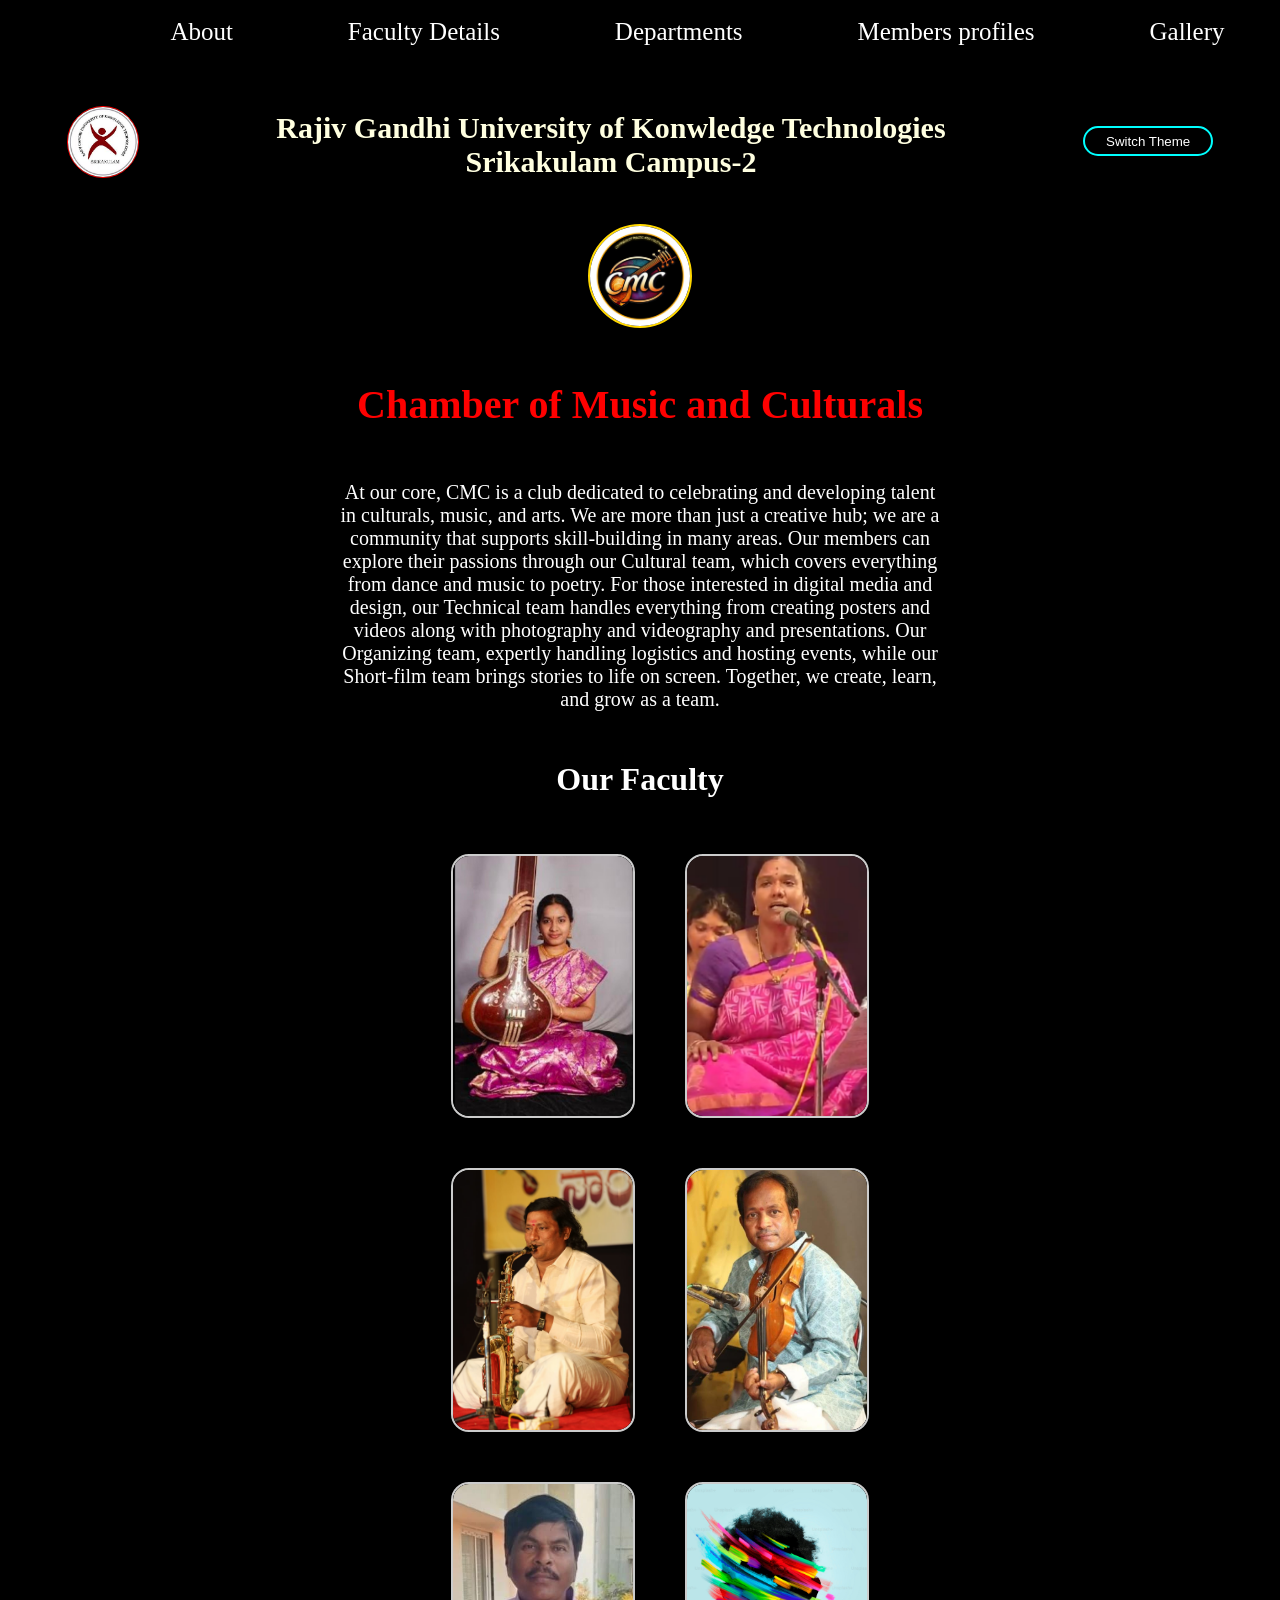
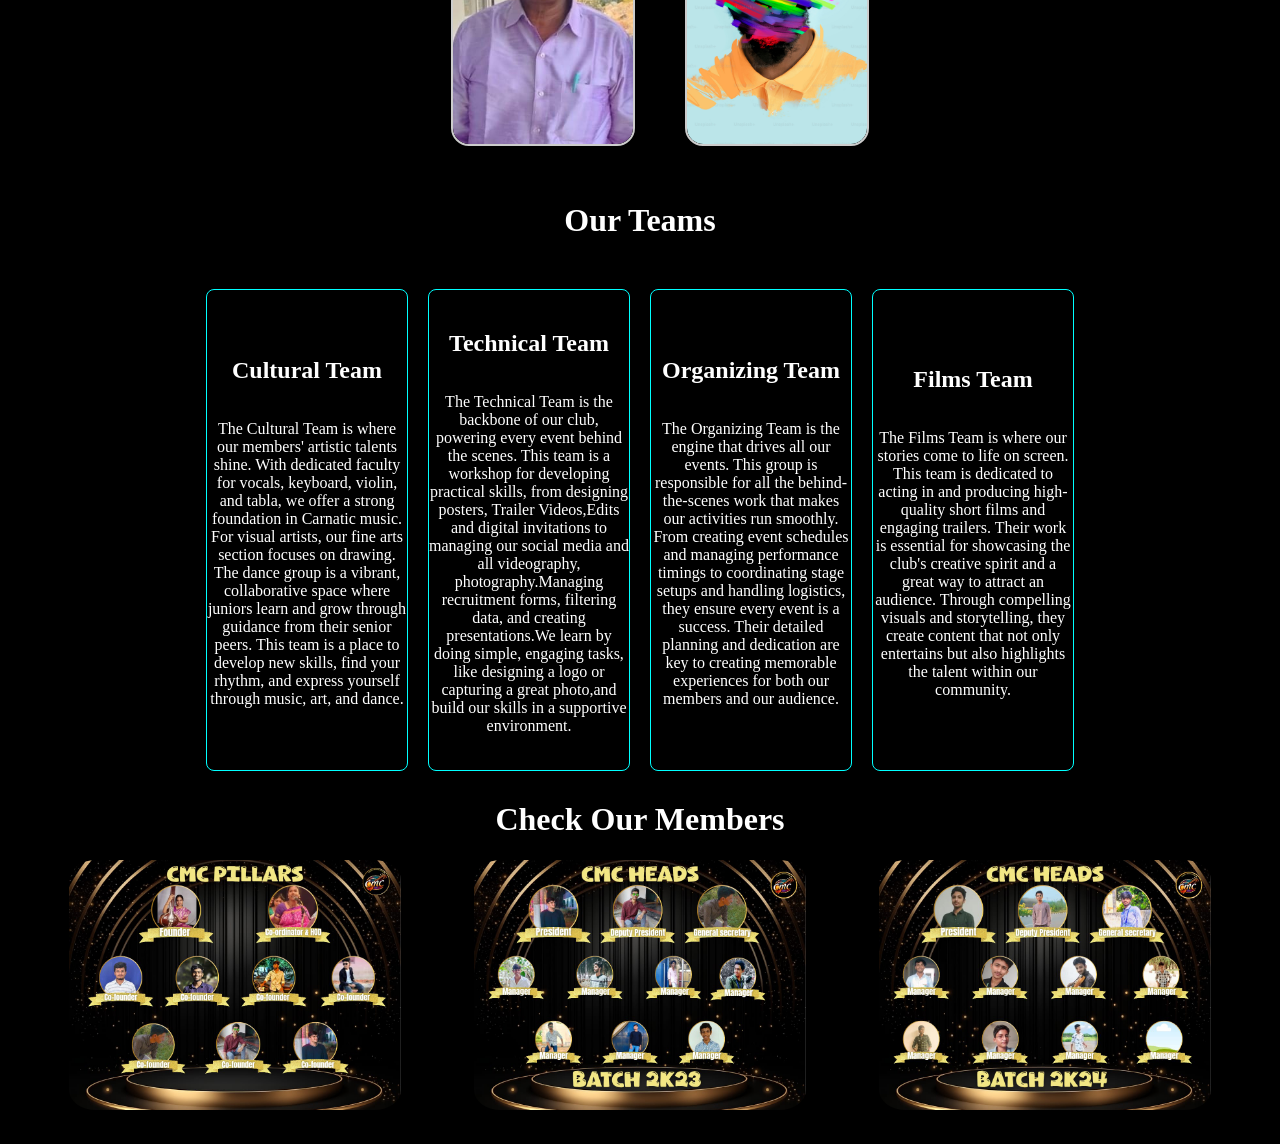
==== index.html @ 55636c6a "changed main to index" ====
<!DOCTYPE html>
<html>
    <head>
        <link id="themeStyleSheet" rel="stylesheet" href="darkmode.css">
        <link rel="stylesheet" href="https://cdnjs.cloudflare.com/ajax/libs/font-awesome/6.5.0/css/all.min.css">
        <style>

        </style>
        <script>
            function toggleTheme(){
                const themeLink=document.getElementById('themeStyleSheet');
                const current=themeLink.getAttribute('href');
                if(current==='lightmode.css'){
                    themeLink.setAttribute('href','darkmode.css');
                }
                else{
                    themeLink.setAttribute('href','lightmode.css')
                }
            }
        </script>
    </head>
    <body>
        <header>            
            <nav>  
                <a href="#" class="toggle-button">
                <span class="bar"></span>
                <span class="bar"></span>
                <span class="bar"></span>
                </a>

                <a href="#About">About</a>
                <a href="#Faculty">Faculty Details</a>
                <a href="#Departments">Departments</a>
                <a href="#Profiles">Members profiles</a>
                <a href="#gallery">Gallery</a>
            </nav>
        </header>
    <section class="section2">
        <img src="rguktlogo.jfif" class="rgukt"> <h1 class="rguktheading">Rajiv Gandhi University of Konwledge Technologies<br> Srikakulam Campus-2</h1>
        <button onclick="toggleTheme()" class="switchtheme">Switch Theme</button>

    </section>

    <section class="clubheading">
        <img src="cmclogo.jpg" class="cmclogo">
        <h1 class="clubname">Chamber of Music and Culturals</h1>
        <div class="cabout"><p id="About">At our core, CMC is a club dedicated to celebrating and developing talent in culturals, music, and arts. We are more than just a creative hub; we are a community that supports skill-building in many areas. Our members can explore their passions through our Cultural team, which covers everything from dance and music to poetry. For those interested in digital media and design, our Technical team handles everything from creating posters and videos along with photography and videography and presentations. Our Organizing team, expertly handling logistics and hosting events, while our Short-film team brings stories to life on screen. Together, we create, learn, and grow as a team.</p></div>
    </section>
<div class="headingcontainer1"><h1>Our Faculty</h1></div>
    <section id="Faculty" class="Faculty">
        <ol class="facultylist">
            <li class="wrapper12"><img src="yaminimam.jpg" class="Fphoto"><div class="layer1"><h3>Yamini Madam</h3><h4>(Founder of CMC)</h4><p>About her</p></div></li>
            <li class="wrapper12"><img src="srilakshmimam.jpg" class="Fphoto"><div class="layer1"><h3>Sri Lakshmi Madam</h3><h4>(HOD Of Culturals)</h4><p>About her</p></div></li>
            <li class="wrapper12"><img src="keyboardsir.jpg" class="Fphoto"><div class="layer1"><h3>Srinivas sir</h3><h4>(Keyboard Sir)</h4><p>about him</p></div></li>
            <li class="wrapper12"><img src="violinsir.jpg" class="Fphoto"><div class="layer1"><h3>EshwarRao Sir</h3><h4>(Vioin Faculty)</h4><p>about him</p></div></li>
            <li class="wrapper12"><img src="tabalasir.jpg" class="Fphoto"><div class="layer1"><h3>Baburao Sir</h3><h4>(Tabala Faculty)</h4><p>about him</p></div></li>
            <li class="wrapper12"><img src="arts.jpg" class="Fphoto"><div class="layer1"><h3>Mahesh Sir</h3><h4>(FineArts Faculty)</h4><p>about him</p></div></li>


        </ol>
    </section>
    <div class="headingcontainer1"><h1>Our Teams</h1></div>
    <section id="Departments" class="Departments">
        <div class="Department01"><h2>Cultural Team</h2><p>The Cultural Team is where our members' artistic talents shine. With dedicated faculty for vocals, keyboard, violin, and tabla, we offer a strong foundation in Carnatic music. For visual artists, our fine arts section focuses on drawing. The dance group is a vibrant, collaborative space where juniors learn and grow through guidance from their senior peers. This team is a place to develop new skills, find your rhythm, and express yourself through music, art, and dance.</p></div>
        <div class="Department01"><h2>Technical Team</h2><p>The Technical Team is the backbone of our club, powering every event behind the scenes. This team is a workshop for developing practical skills, from designing posters, Trailer Videos,Edits and digital invitations to managing our social media and all videography, photography.Managing recruitment forms, filtering data, and creating presentations.We learn by doing simple, engaging tasks, like designing a logo or capturing a great photo,and build our skills in a supportive environment.</p></div>
        <div class="Department01"><h2>Organizing Team</h2><p>The Organizing Team is the engine that drives all our events. This group is responsible for all the behind-the-scenes work that makes our activities run smoothly. From creating event schedules and managing performance timings to coordinating stage setups and handling logistics, they ensure every event is a success. Their detailed planning and dedication are key to creating memorable experiences for both our members and our audience.</p></div>
        <div class="Department01"><h2>Films Team</h2><p>The Films Team is where our stories come to life on screen. This team is dedicated to acting in and producing high-quality short films and engaging trailers. Their work is essential for showcasing the club's creative spirit and a great way to attract an audience. Through compelling visuals and storytelling, they create content that not only entertains but also highlights the talent within our community.</p></div>
    </section>

        <div class="headingcontainer1"><h1>Check Our Members</h1>
    <div id="Profiles">
        <section class="profiles">
            
<div class="mem-wrapper">
    <div class="mems"><img src="members.jpg" class="whp"></div>
    <div class="batchs23"><img src="2k23.jpg" class="whp"></div>
    <div class="batchs24"><img src="2k24.jpg" class="whp"></div>
</div>
    
        </section>
    </div>
    </div>
    <footer></footer>
    </body>
</html>
---- darkmode.css ----
body{
    background-color: black;
    color: white;
    align-items: center;
    justify-content: center;
}
.rgukt{
    height: 70px;
    width: 70px;
    border-radius: 50%;
    border: 1px red solid;
    margin-top: 20px;
}
.rguktheading{
    color: lightyellow;
    font-size: 30px;
    transition: 0.5s ease-in-out;
    text-align: center;
}
.rguktheading:hover{
        text-shadow: 0 0 5px yellow,0 0 10px yellow,0 0 15px yellow;
}
.section2{
    display: flex;
    gap: 20px;
    justify-content: space-around;
    margin-bottom: 20px;
}
.switchtheme{
    margin-top: 40px;
    height: 30px;
    width: 130px;
    border-radius: 32px;
    background-color: black;
    color: white;
    border: 2px cyan solid;
}
.cmclogo{
    height: 100px;
    width :100px;
    border-radius: 50%;
    margin-bottom: 20px;
    border: 2px solid gold;
    transition: all 0.6s ease-in-out;
}
.cmclogo:hover{
    transform: scale(1.2);
    border: 2px solid gold;
    box-shadow: 0 0 5px gold,0 0 10px gold,0 0 15px gold;
}
.clubheading{
    justify-content: center;
    display: flex;
    flex-direction: column;
    align-items: center;
    margin-bottom: 20px;
}
.cabout{
    width: 600px;
    text-align: center;
    font-size: 20px;
    overflow: hidden;

}
.clubname{
    font-size: 40px;
    font-weight: bold;
     color: red;
    transition: all 0.5s ease;
}
.clubname:hover{
    transform: scale(1.10);
    color: lawngreen;
    text-shadow: 0 0 2px lawngreen,0 0 4px lawngreen,0 0 6px lawngreen;
}
nav{
    background-color: black;
    padding: 10px 0;
    display: flex;
    justify-content: space-around;
    margin-bottom: 30px;
    gap: 20px;
}
nav a{
    color: white;
    cursor: pointer;
    font-size: 25px;
    text-decoration: none;
    transition:0.5s ease-in-out;
}
nav a:hover{
    color: yellow;
    text-shadow: 0 0 5px lightyellow,0 0 10px lightyellow,0 0 15px lightyellow;
}
.Faculty{
    display: flex;
    gap: 15px;
    justify-content: center;
    margin-bottom: 20px;
}
.facultylist{
    display: grid;
    grid-template-columns: repeat(2,1fr);
    list-style: none;
    gap: 30px;
}
.layer1 {
    /* Initially hide the layer */
    opacity: 0;
    visibility: hidden;
    transition: opacity 0.3s ease, visibility 0.3s ease; /* Smooth transition */

    /* Positioning and styling for the overlay */
    position: absolute; /* Or adjust based on your layout needs */
    top: 0;
    left: 0;
    width: 100%;
    height: 100%;
    background-color: rgba(0, 0, 0, 0.7); /* Semi-transparent black background */
    color: white; /* Text color */
    display: flex;
    flex-direction: column;
    justify-content: center;
    align-items: center;
    text-align: center;
    padding: 10px;
    box-sizing: border-box; /* Include padding in the element's total width and height */
}

.wrapper12 {
    position: relative; /* Essential for positioning .layer1 absolutely within it */
    overflow: hidden; /* To ensure the overlay doesn't spill out if it has animations */
    /* Add any other styling for your list items, e.g., width, height, margin, border */
    width: 180px; /* Example width */
    height: 260px; /* Example height */
    margin: 10px;
    border-radius: 18px;
    border: 2px solid #ccc;
    display: flex; /* If you want to center the image or other content */
    justify-content: center;
    align-items: center;
    transition: all 0.5s ease-in-out;
}
.wrapper12:hover{
    border: 2px solid #0c0;
    box-shadow: 0 0 2px #0c0,0 0 4px #0c0,0 0 6px #0c0;
}
.wrapper12:hover .layer1 {
    opacity: 1;
    visibility: visible;
}

/* Optional: Basic styling for Fphoto and text within layer1 */
.Fphoto {
    max-width: 100%;
    width: 100%;
    object-fit: cover;
    height: 100%;
    border-radius: 16px;
    display: block; /* Remove extra space below image */
}

.layer1 h3 {
    margin-bottom: 5px;
    color: gold;
    text-shadow: 0 0 2px gold,0 0 4px gold,0 0 6px gold ;
}

.layer1 h4 {
    margin-top: 0;
    margin-bottom: 10px;
    color: #eee;
    text-shadow: 0 0 2px #eee,0 0 4px #eee,0 0 6px #eee ;

}

.layer1 p {
    font-size: 0.9em;
    line-height: 1.4;
}
.Departments{
    display: flex;
    gap: 20px; 
    justify-content:center;
    margin-top: 50px;
    margin-bottom: 30px;
}
.Department01{
    height: 480px;
    width: 200px;
    border-radius: 8px;
    border: cyan 1px solid;
    display: flex;
    flex-direction: column;
    align-items: center;
    text-align: center;
    justify-content: center;
}



.mem-wrapper {
    display:flex;
    gap: 10px;
    justify-content:space-around;
    align-items: center;
    margin-left: 30px;
    margin-right: 30px;
}
.whp{
    height: 250px;
    width: 332px;
    border-radius: 8%;
    border: none;
    transition:all 0.5s ease;
}
.whp:hover{
    transform: scale(1.10);
    border: whitesmoke 2px solid;
    box-shadow:0 0 5px whitesmoke, 0 0 10px whitesmoke,0 0 15px whitesmoke ;
}        
.headingcontainer1 h1{
    text-align: center;
}
.headingcontainer1{
    margin-top: 30px;
    margin-bottom: 30px;
}
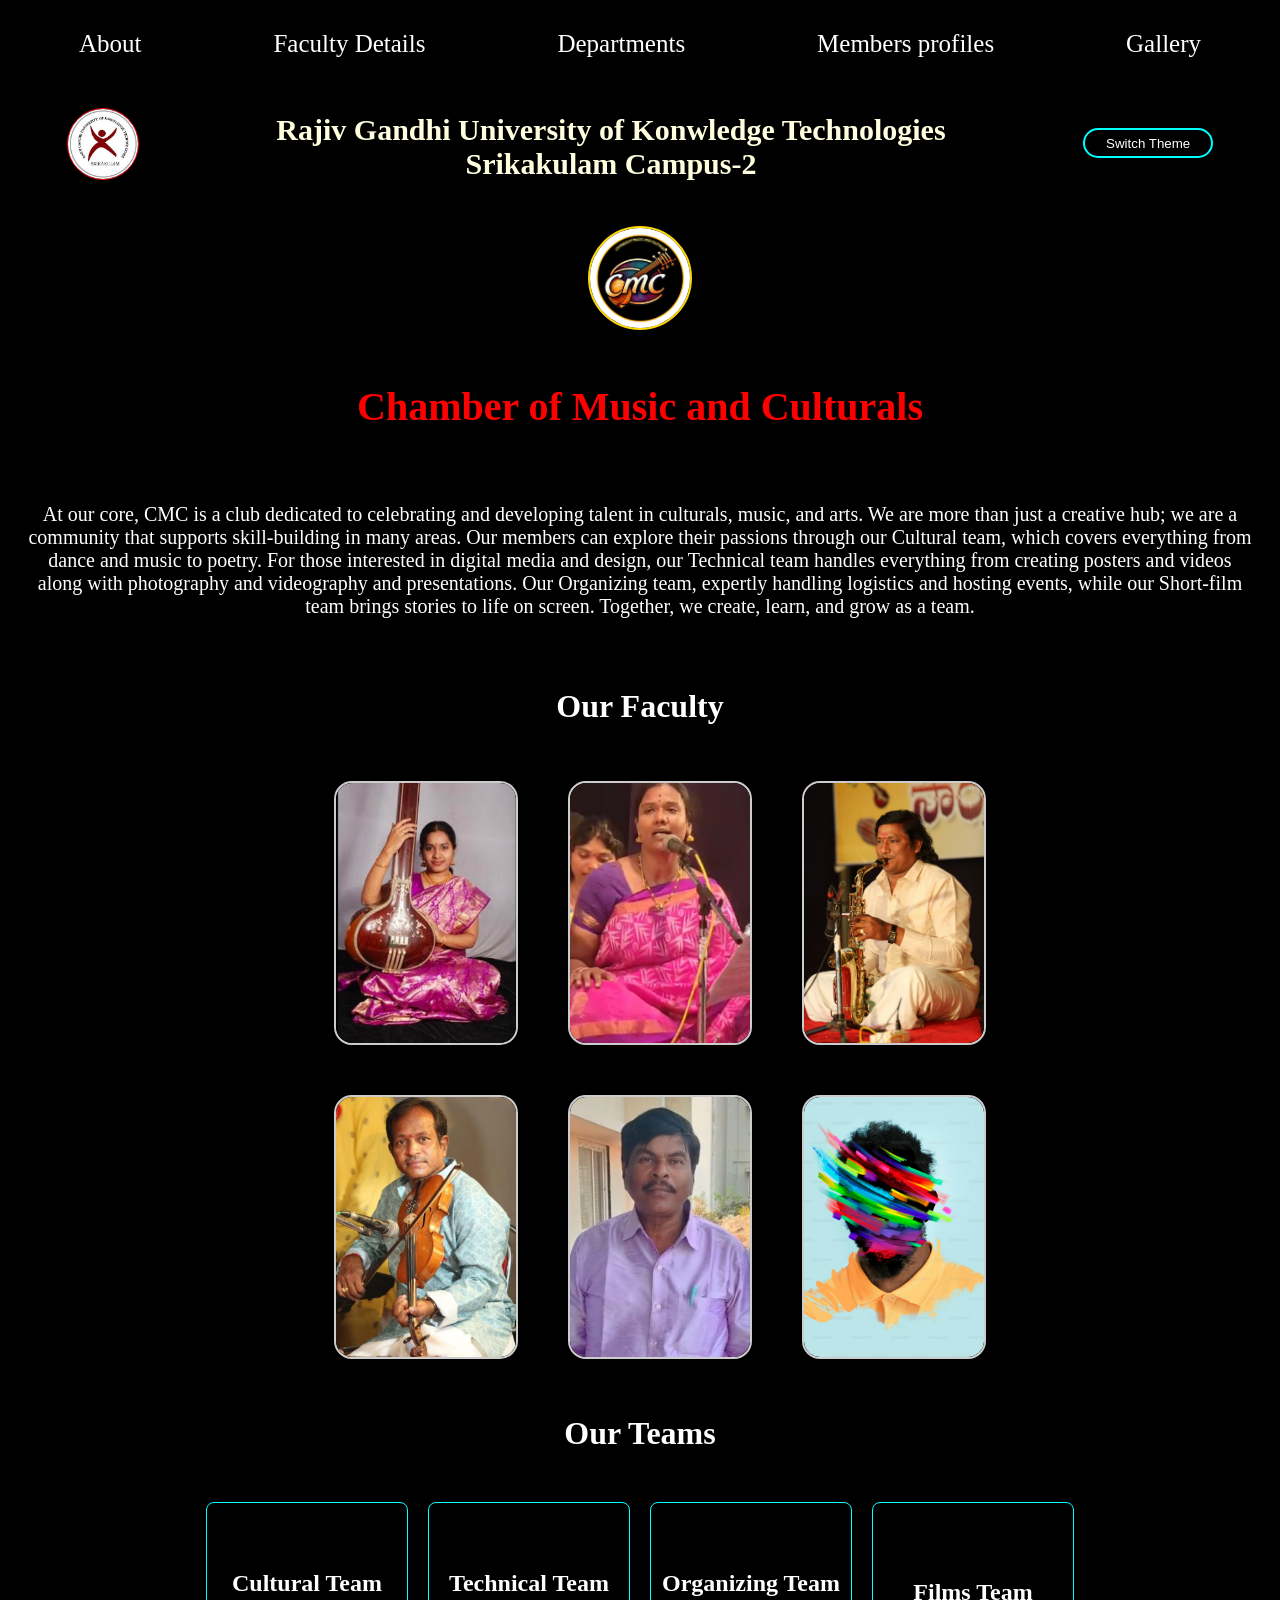
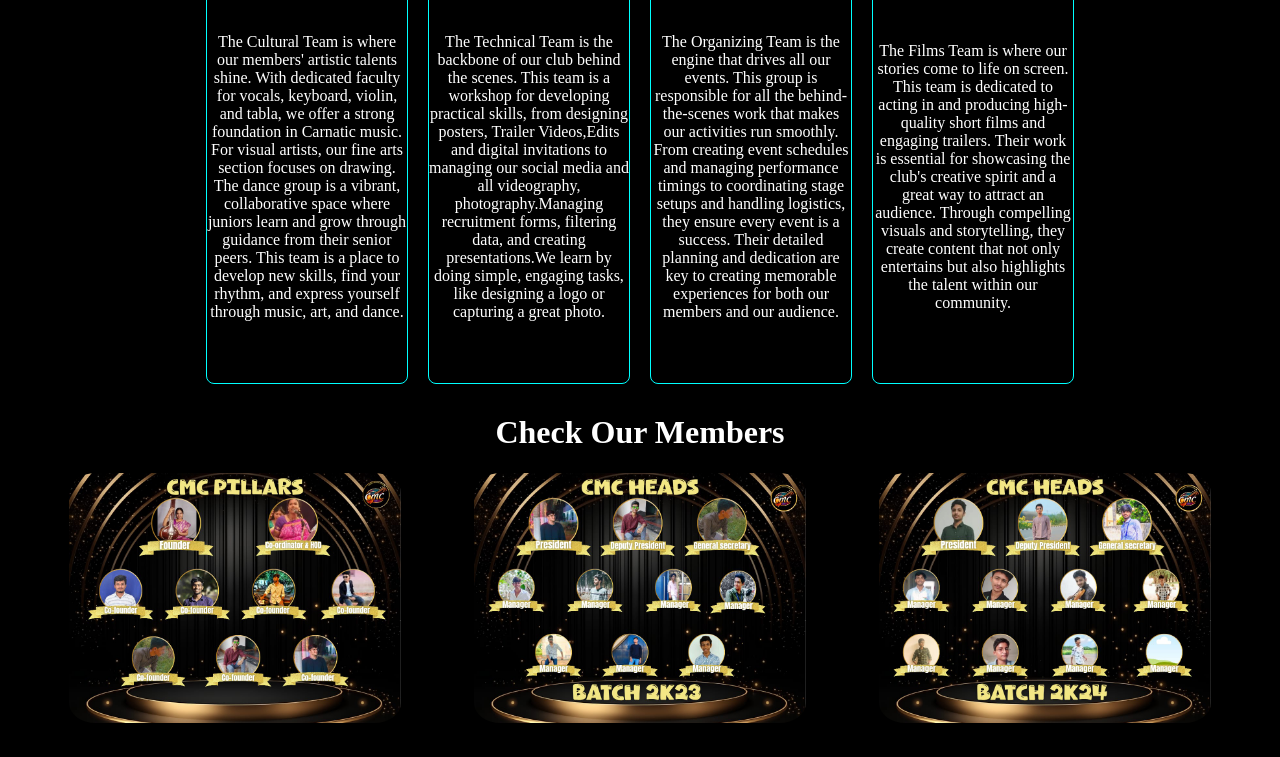
==== commit d6c6a209: "changed faculty profiles to 2 column in mobile view" ====
--- a/index.html
+++ b/index.html
@@ -1,6 +1,7 @@
 <!DOCTYPE html>
 <html>
     <head>
+        <meta name="viewport" content="width=device-width, initial-scale=1.0">
         <link id="themeStyleSheet" rel="stylesheet" href="darkmode.css">
         <link rel="stylesheet" href="https://cdnjs.cloudflare.com/ajax/libs/font-awesome/6.5.0/css/all.min.css">
         <style>
@@ -19,15 +20,9 @@
             }
         </script>
     </head>
-    <body>
+    <body oncontextmenu="return false;">
         <header>            
-            <nav>  
-                <a href="#" class="toggle-button">
-                <span class="bar"></span>
-                <span class="bar"></span>
-                <span class="bar"></span>
-                </a>
-
+            <nav>
                 <a href="#About">About</a>
                 <a href="#Faculty">Faculty Details</a>
                 <a href="#Departments">Departments</a>
@@ -62,7 +57,7 @@
     <div class="headingcontainer1"><h1>Our Teams</h1></div>
     <section id="Departments" class="Departments">
         <div class="Department01"><h2>Cultural Team</h2><p>The Cultural Team is where our members' artistic talents shine. With dedicated faculty for vocals, keyboard, violin, and tabla, we offer a strong foundation in Carnatic music. For visual artists, our fine arts section focuses on drawing. The dance group is a vibrant, collaborative space where juniors learn and grow through guidance from their senior peers. This team is a place to develop new skills, find your rhythm, and express yourself through music, art, and dance.</p></div>
-        <div class="Department01"><h2>Technical Team</h2><p>The Technical Team is the backbone of our club, powering every event behind the scenes. This team is a workshop for developing practical skills, from designing posters, Trailer Videos,Edits and digital invitations to managing our social media and all videography, photography.Managing recruitment forms, filtering data, and creating presentations.We learn by doing simple, engaging tasks, like designing a logo or capturing a great photo,and build our skills in a supportive environment.</p></div>
+        <div class="Department01"><h2>Technical Team</h2><p>The Technical Team is the backbone of our club behind the scenes. This team is a workshop for developing practical skills, from designing posters, Trailer Videos,Edits and digital invitations to managing our social media and all videography, photography.Managing recruitment forms, filtering data, and creating presentations.We learn by doing simple, engaging tasks, like designing a logo or capturing a great photo.</p></div>
         <div class="Department01"><h2>Organizing Team</h2><p>The Organizing Team is the engine that drives all our events. This group is responsible for all the behind-the-scenes work that makes our activities run smoothly. From creating event schedules and managing performance timings to coordinating stage setups and handling logistics, they ensure every event is a success. Their detailed planning and dedication are key to creating memorable experiences for both our members and our audience.</p></div>
         <div class="Department01"><h2>Films Team</h2><p>The Films Team is where our stories come to life on screen. This team is dedicated to acting in and producing high-quality short films and engaging trailers. Their work is essential for showcasing the club's creative spirit and a great way to attract an audience. Through compelling visuals and storytelling, they create content that not only entertains but also highlights the talent within our community.</p></div>
     </section>
--- a/darkmode.css
+++ b/darkmode.css
@@ -56,7 +56,7 @@
     margin-bottom: 20px;
 }
 .cabout{
-    width: 600px;
+    margin: 20px;
     text-align: center;
     font-size: 20px;
     overflow: hidden;
@@ -79,7 +79,8 @@
     display: flex;
     justify-content: space-around;
     margin-bottom: 30px;
-    gap: 20px;
+    gap: 30px;
+    margin: 20px;
 }
 nav a{
     color: white;
@@ -100,9 +101,22 @@
 }
 .facultylist{
     display: grid;
-    grid-template-columns: repeat(2,1fr);
+    grid-template-columns: repeat(3,1fr);
     list-style: none;
     gap: 30px;
+}
+@media screen and (max-width: 768px) {
+    .facultylist {
+        grid-template-columns: repeat(2, 1fr); /* Adjust to 2 columns on smaller screens */
+    }
+    nav {
+        
+        justify-content: space-around;
+    }
+    nav a {
+        font-size: 20px; /* Smaller font size for mobile */
+    }
+    
 }
 .layer1 {
     /* Initially hide the layer */
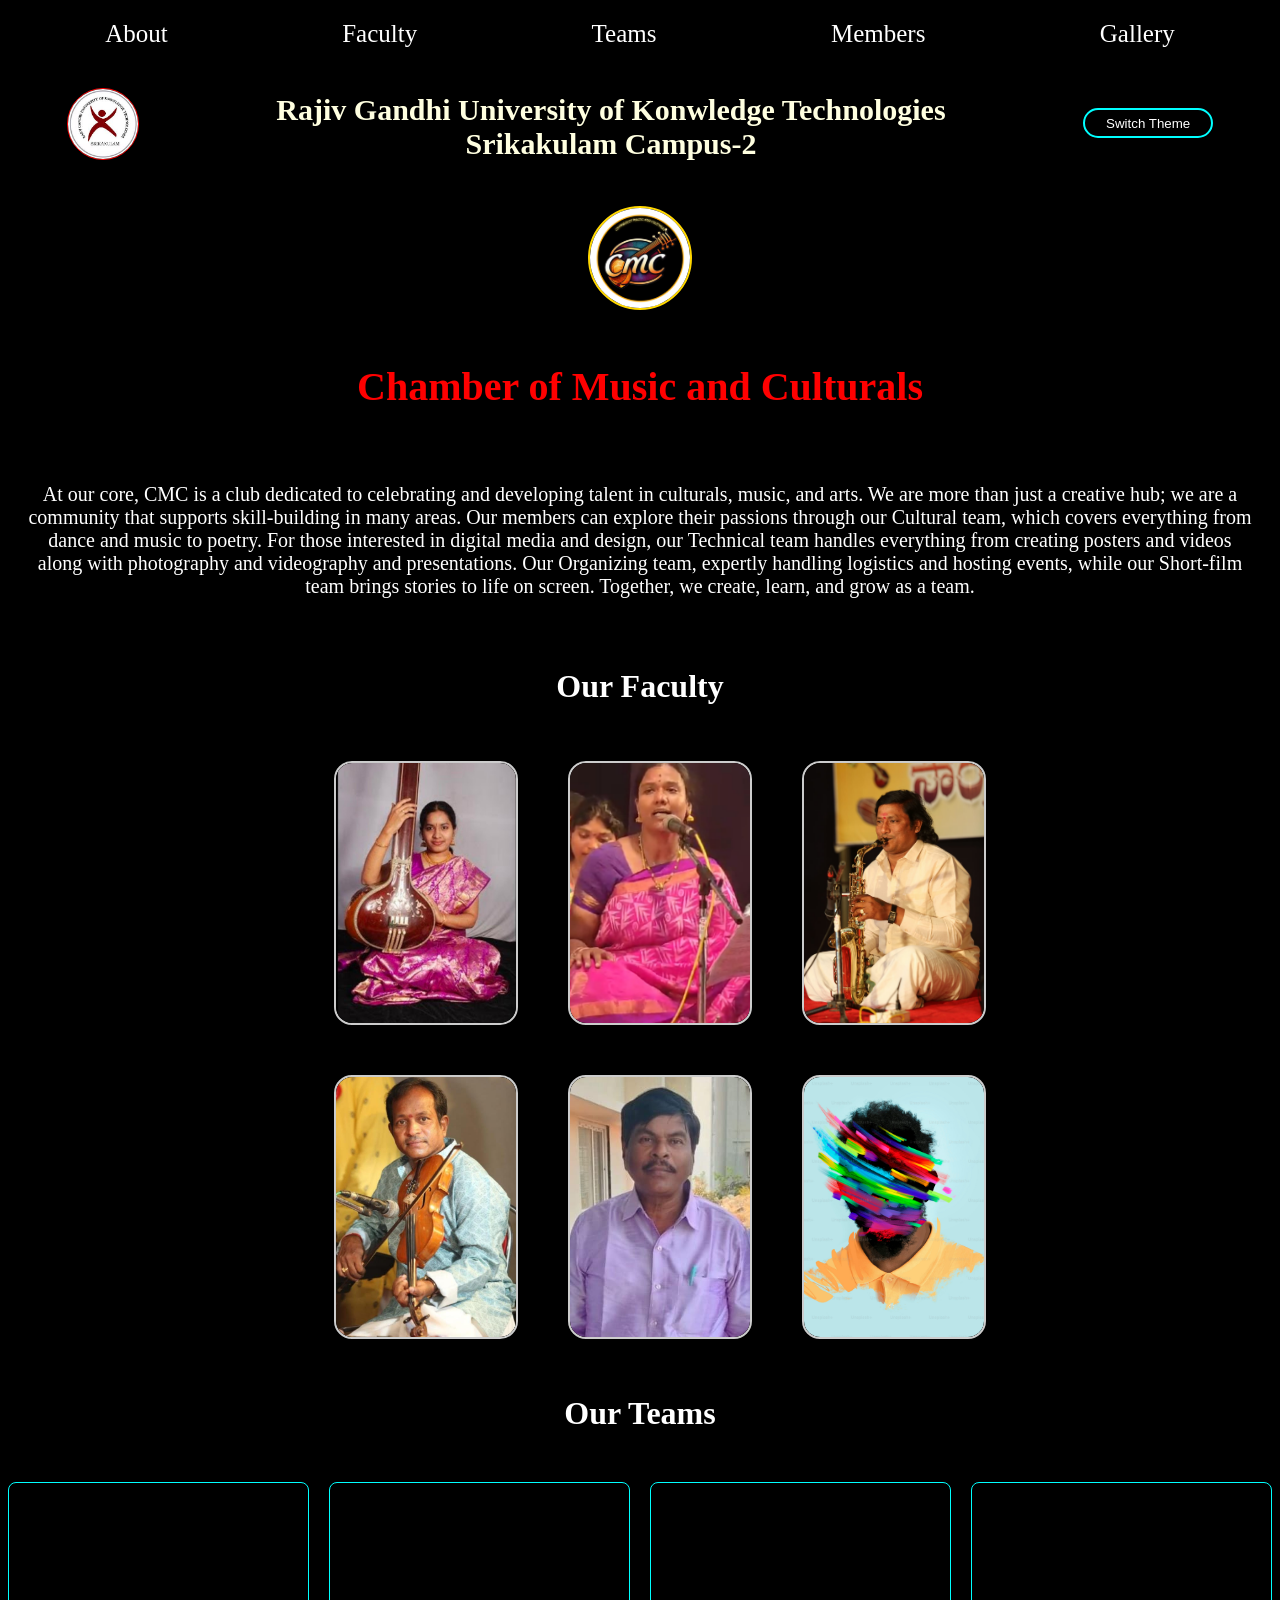
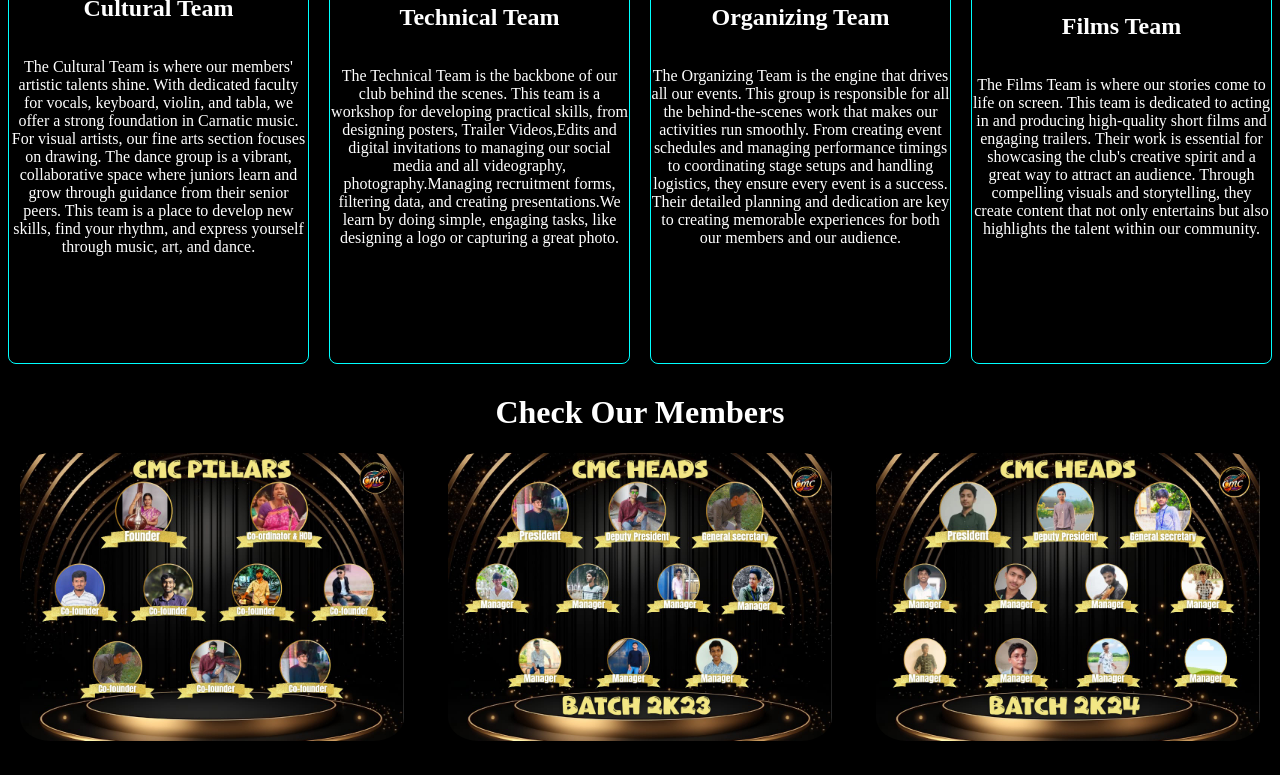
==== commit f1587a1c: "changed navigation shortcut titles" ====
--- a/index.html
+++ b/index.html
@@ -24,9 +24,9 @@
         <header>            
             <nav>
                 <a href="#About">About</a>
-                <a href="#Faculty">Faculty Details</a>
-                <a href="#Departments">Departments</a>
-                <a href="#Profiles">Members profiles</a>
+                <a href="#Faculty">Faculty</a>
+                <a href="#Departments">Teams</a>
+                <a href="#Profiles">Members</a>
                 <a href="#gallery">Gallery</a>
             </nav>
         </header>
--- a/darkmode.css
+++ b/darkmode.css
@@ -1,8 +1,6 @@
 body{
     background-color: black;
     color: white;
-    align-items: center;
-    justify-content: center;
 }
 .rgukt{
     height: 70px;
@@ -75,11 +73,9 @@
 }
 nav{
     background-color: black;
-    padding: 10px 0;
     display: flex;
     justify-content: space-around;
-    margin-bottom: 30px;
-    gap: 30px;
+    gap: 20px;
     margin: 20px;
 }
 nav a{
@@ -93,6 +89,21 @@
     color: yellow;
     text-shadow: 0 0 5px lightyellow,0 0 10px lightyellow,0 0 15px lightyellow;
 }
+@media screen and (max-width: 768px) {
+  
+  .section2 {
+    flex-direction: column;
+    align-items: center;
+  }
+  
+  .facultylist {
+    grid-template-columns: 1fr;
+  }
+.Department01{
+      height: auto;
+      width: 80vw;
+}
+}
 .Faculty{
     display: flex;
     gap: 15px;
@@ -105,19 +116,7 @@
     list-style: none;
     gap: 30px;
 }
-@media screen and (max-width: 768px) {
-    .facultylist {
-        grid-template-columns: repeat(2, 1fr); /* Adjust to 2 columns on smaller screens */
-    }
-    nav {
-        
-        justify-content: space-around;
-    }
-    nav a {
-        font-size: 20px; /* Smaller font size for mobile */
-    }
-    
-}
+
 .layer1 {
     /* Initially hide the layer */
     opacity: 0;
@@ -201,7 +200,7 @@
 }
 .Department01{
     height: 480px;
-    width: 200px;
+    width: 25vw;
     border-radius: 8px;
     border: cyan 1px solid;
     display: flex;
@@ -215,15 +214,14 @@
 
 .mem-wrapper {
     display:flex;
-    gap: 10px;
+    gap: 20px;
     justify-content:space-around;
     align-items: center;
-    margin-left: 30px;
-    margin-right: 30px;
+    margin: 20px auto;
 }
 .whp{
-    height: 250px;
-    width: 332px;
+    height: auto;
+    width: 30vw;
     border-radius: 8%;
     border: none;
     transition:all 0.5s ease;
@@ -240,3 +238,90 @@
     margin-top: 30px;
     margin-bottom: 30px;
 }
+
+
+
+/* mobile screen styles */
+@media screen and (max-width:768px) {
+
+    nav {
+        display: flex;
+        flex-wrap: wrap;
+        justify-content: center;
+        margin: 10px auto;
+        gap: 10px;
+    }
+    nav a {
+        font-size: 16px; /* Smaller font size for mobile */
+        text-align: center;
+    }
+    body{
+        margin: 10px auto;
+        display: flex;
+        flex-wrap: wrap;
+        justify-content: center;
+        align-items: center;
+    }
+    .rguktheading{
+        font-size: 18px;
+        max-width: 90%;
+        margin: 0 auto;
+        text-align: center;
+    }
+    .section2{
+        margin: 30px auto;
+    }
+    .clubname{
+        font-size:20px;
+        max-width: 90%;
+        margin: 0 auto;
+        text-align: center;
+    }
+    .cabout {
+        font-size: 12px;
+        margin: 10px;
+        text-align: justify;
+    }
+    .facultylist {
+        grid-template-columns: repeat(2, 1fr); /* Adjust to 2 columns on smaller screens */
+        width: 90vw;
+        justify-items: center;
+    }
+    .wrapper12{
+        width: 100%;
+        height: auto;
+    }
+    .Faculty{
+        display: flex;
+        justify-content: center;
+    }
+    .Department01{
+        width: 100%;
+        height: auto;
+        font-size: 10px;
+        padding: 20px;
+    }
+    .whp{
+        width: 45vw;
+        height: auto;
+    }
+        .Departments {
+        display: grid;
+        grid-template-columns: repeat(2,1fr);
+        gap: 20px;
+        justify-content: center;
+    }
+
+    .mem-wrapper {
+        flex-wrap: wrap;
+        display: flex;
+        justify-content: center;
+        flex-direction: column;
+        width: 90vw;
+        height: auto;
+        margin: 20px auto;
+        gap: 15px;
+    }
+
+    
+}
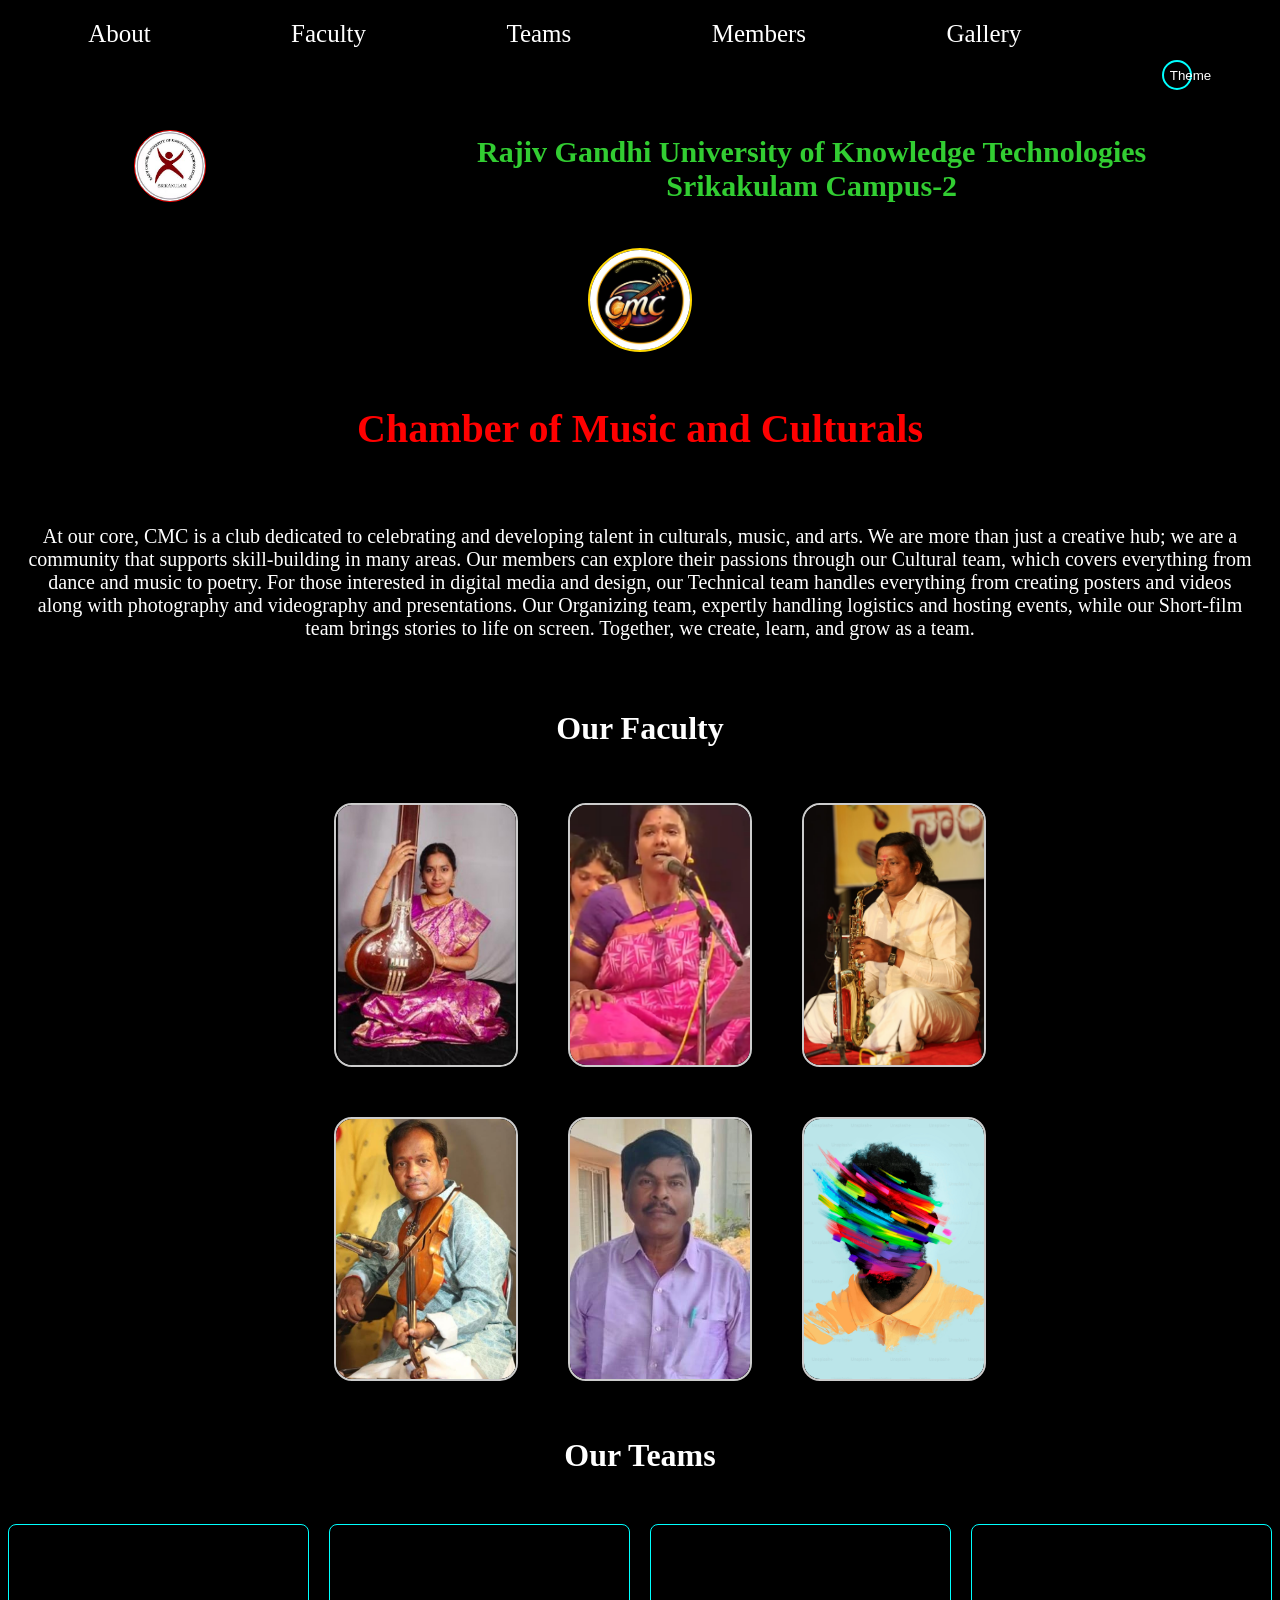
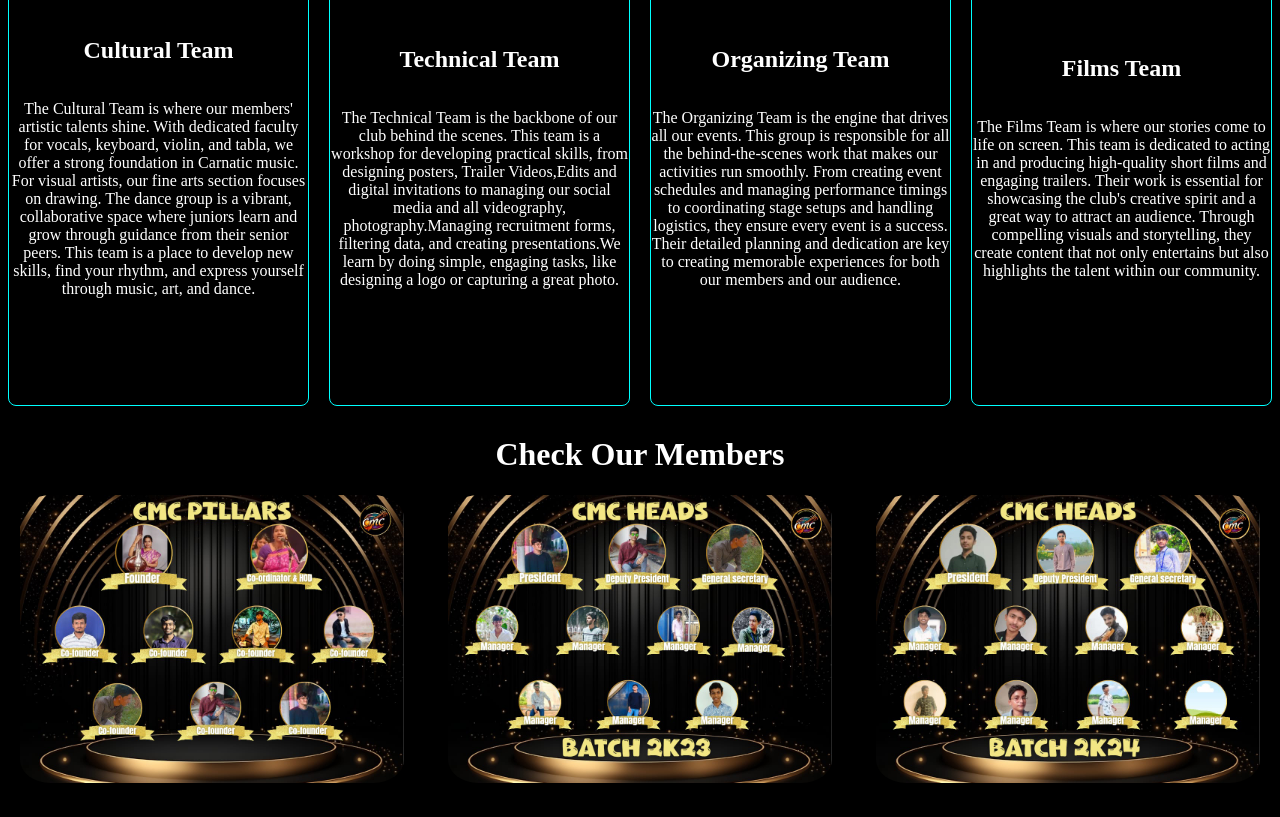
==== commit dfdf732d: "changed position of theme button" ====
--- a/index.html
+++ b/index.html
@@ -28,11 +28,13 @@
                 <a href="#Departments">Teams</a>
                 <a href="#Profiles">Members</a>
                 <a href="#gallery">Gallery</a>
+                <button onclick="toggleTheme()" class="switchtheme">Theme</button>
+
             </nav>
         </header>
     <section class="section2">
-        <img src="rguktlogo.jfif" class="rgukt"> <h1 class="rguktheading">Rajiv Gandhi University of Konwledge Technologies<br> Srikakulam Campus-2</h1>
-        <button onclick="toggleTheme()" class="switchtheme">Switch Theme</button>
+        <img src="rguktlogo.jfif" class="rgukt"> <h1 class="rguktheading">Rajiv Gandhi University of Knowledge Technologies<br> Srikakulam Campus-2</h1>
+        <!-- <button onclick="toggleTheme()" class="switchtheme">Switch Theme</button> -->
 
     </section>
 
--- a/darkmode.css
+++ b/darkmode.css
@@ -10,13 +10,13 @@
     margin-top: 20px;
 }
 .rguktheading{
-    color: lightyellow;
+    color: limegreen;
     font-size: 30px;
     transition: 0.5s ease-in-out;
     text-align: center;
 }
 .rguktheading:hover{
-        text-shadow: 0 0 5px yellow,0 0 10px yellow,0 0 15px yellow;
+        text-shadow: 0 0 5px limegreen,0 0 10px limegreen,0 0 15px limegreen;
 }
 .section2{
     display: flex;
@@ -27,7 +27,7 @@
 .switchtheme{
     margin-top: 40px;
     height: 30px;
-    width: 130px;
+    width: 30px;
     border-radius: 32px;
     background-color: black;
     color: white;
@@ -116,7 +116,6 @@
     list-style: none;
     gap: 30px;
 }
-
 .layer1 {
     /* Initially hide the layer */
     opacity: 0;
@@ -139,7 +138,6 @@
     padding: 10px;
     box-sizing: border-box; /* Include padding in the element's total width and height */
 }
-
 .wrapper12 {
     position: relative; /* Essential for positioning .layer1 absolutely within it */
     overflow: hidden; /* To ensure the overlay doesn't spill out if it has animations */
@@ -162,7 +160,6 @@
     opacity: 1;
     visibility: visible;
 }
-
 /* Optional: Basic styling for Fphoto and text within layer1 */
 .Fphoto {
     max-width: 100%;
@@ -172,21 +169,17 @@
     border-radius: 16px;
     display: block; /* Remove extra space below image */
 }
-
 .layer1 h3 {
     margin-bottom: 5px;
     color: gold;
     text-shadow: 0 0 2px gold,0 0 4px gold,0 0 6px gold ;
 }
-
 .layer1 h4 {
     margin-top: 0;
     margin-bottom: 10px;
     color: #eee;
     text-shadow: 0 0 2px #eee,0 0 4px #eee,0 0 6px #eee ;
-
-}
-
+}
 .layer1 p {
     font-size: 0.9em;
     line-height: 1.4;
@@ -209,9 +202,6 @@
     text-align: center;
     justify-content: center;
 }
-
-
-
 .mem-wrapper {
     display:flex;
     gap: 20px;
@@ -239,17 +229,14 @@
     margin-bottom: 30px;
 }
 
-
-
 /* mobile screen styles */
 @media screen and (max-width:768px) {
-
     nav {
         display: flex;
         flex-wrap: wrap;
         justify-content: center;
         margin: 10px auto;
-        gap: 10px;
+        gap: 12px;
     }
     nav a {
         font-size: 16px; /* Smaller font size for mobile */
@@ -283,9 +270,14 @@
         text-align: justify;
     }
     .facultylist {
+        display: grid;
         grid-template-columns: repeat(2, 1fr); /* Adjust to 2 columns on smaller screens */
-        width: 90vw;
+        max-width: 90vw;
         justify-items: center;
+        gap: 15px;
+        width: 95%;
+        margin: 0 auto;
+        padding: 0;
     }
     .wrapper12{
         width: 100%;
@@ -293,25 +285,30 @@
     }
     .Faculty{
         display: flex;
-        justify-content: center;
+        margin:10px auto;
+        justify-content: center;
+        padding: 10px 0;
     }
     .Department01{
-        width: 100%;
+        width: 90%;
         height: auto;
+        display: flex;
         font-size: 10px;
-        padding: 20px;
+        padding: 10px;
+        border-radius: 16%;
+        box-sizing: border-box;
     }
     .whp{
-        width: 45vw;
+        width: 90vw;
         height: auto;
     }
         .Departments {
         display: grid;
         grid-template-columns: repeat(2,1fr);
-        gap: 20px;
-        justify-content: center;
-    }
-
+        gap: 10px;
+        padding: 10px;
+        justify-content: center;
+    }
     .mem-wrapper {
         flex-wrap: wrap;
         display: flex;
@@ -322,6 +319,4 @@
         margin: 20px auto;
         gap: 15px;
     }
-
-    
 }
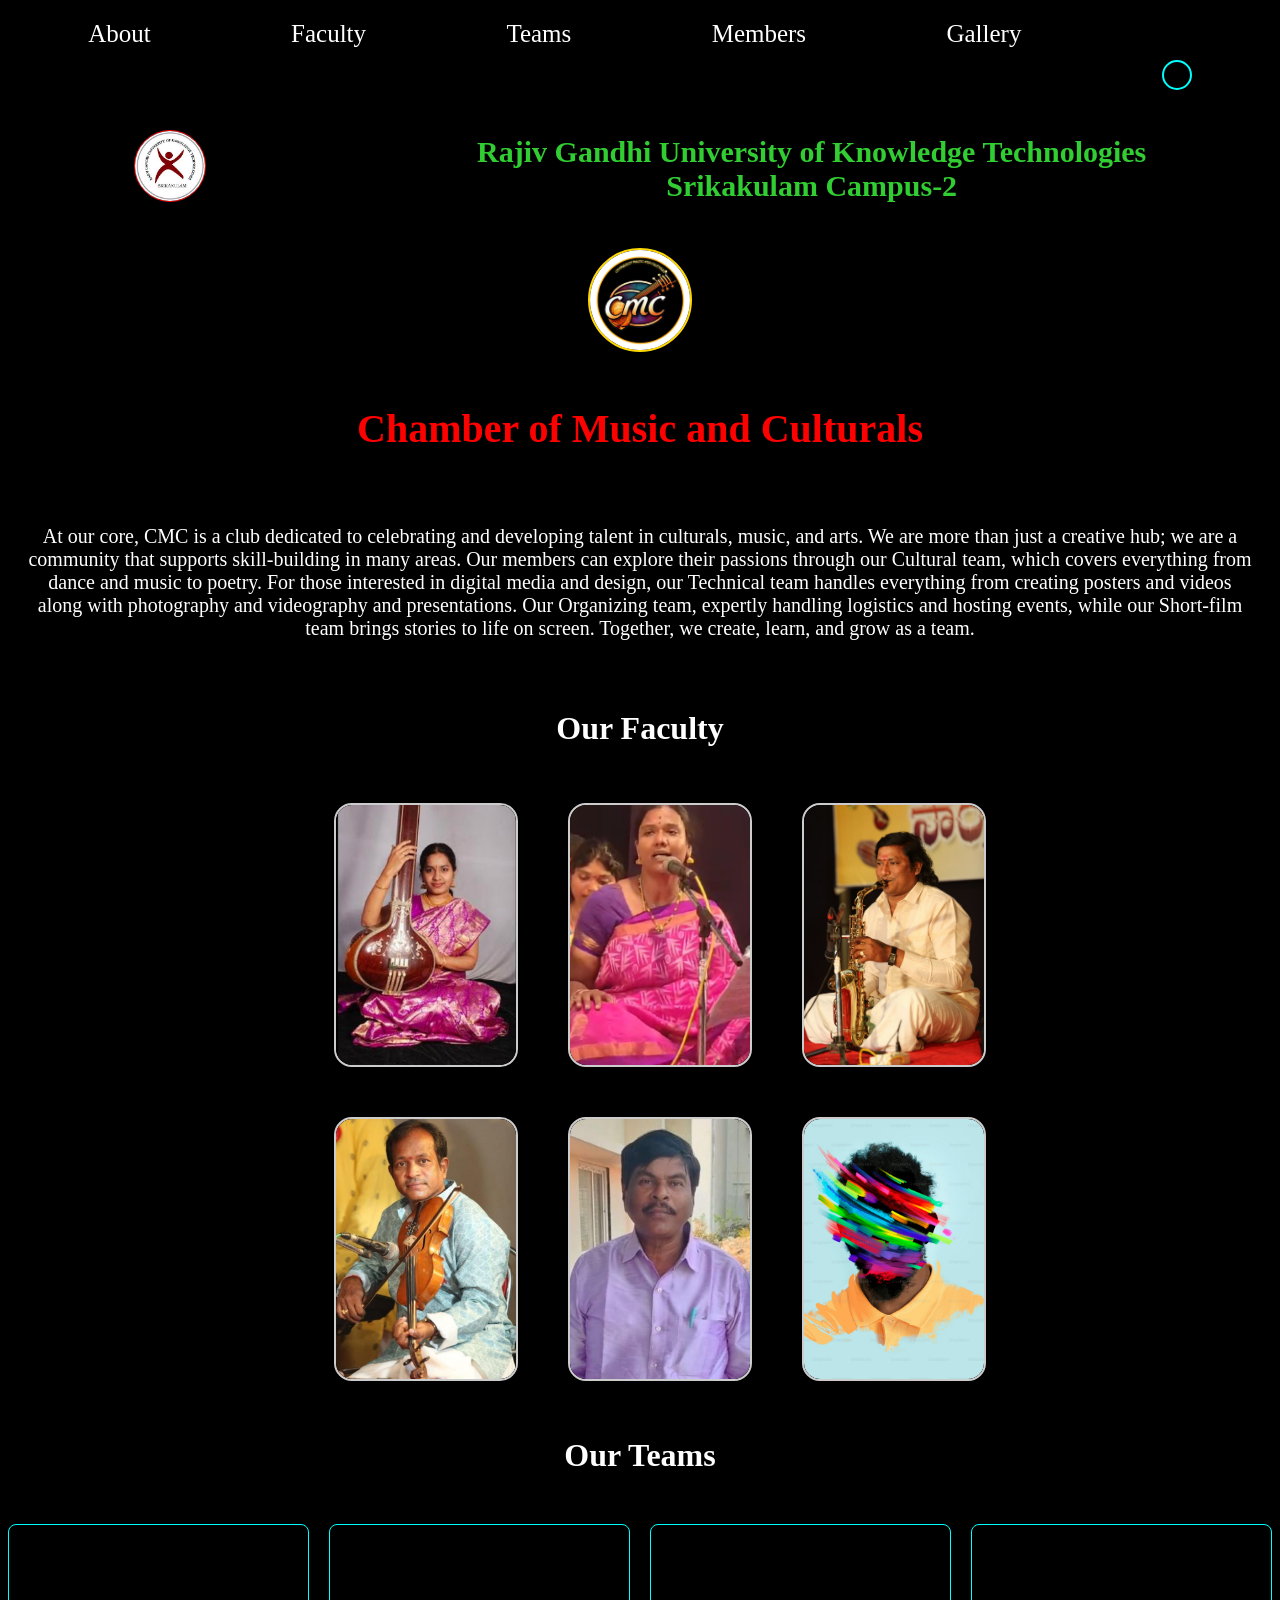
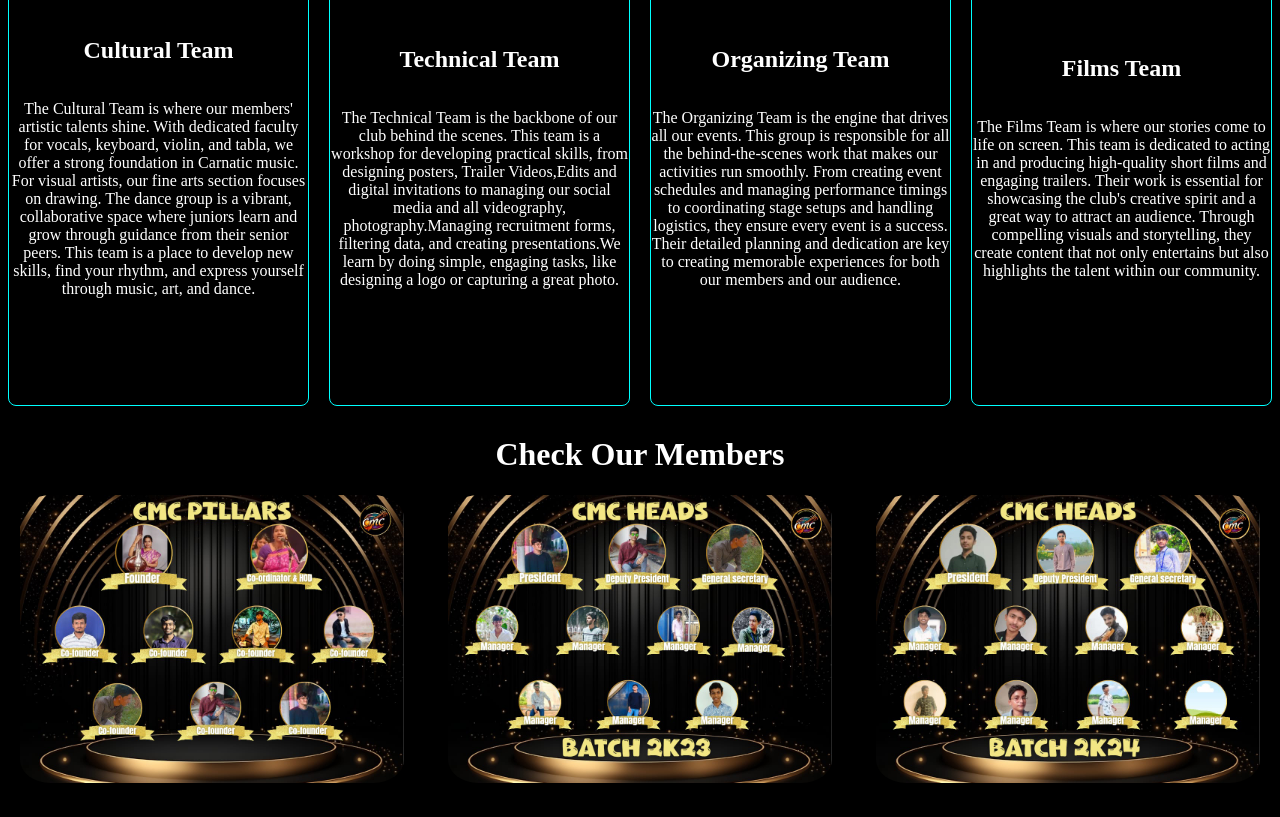
==== commit bcbb0b83: "theme button change" ====
--- a/index.html
+++ b/index.html
@@ -28,7 +28,7 @@
                 <a href="#Departments">Teams</a>
                 <a href="#Profiles">Members</a>
                 <a href="#gallery">Gallery</a>
-                <button onclick="toggleTheme()" class="switchtheme">Theme</button>
+                <button onclick="toggleTheme()" class="switchtheme"><i class="fas fa-moon-over-sun"></i></button>
 
             </nav>
         </header>
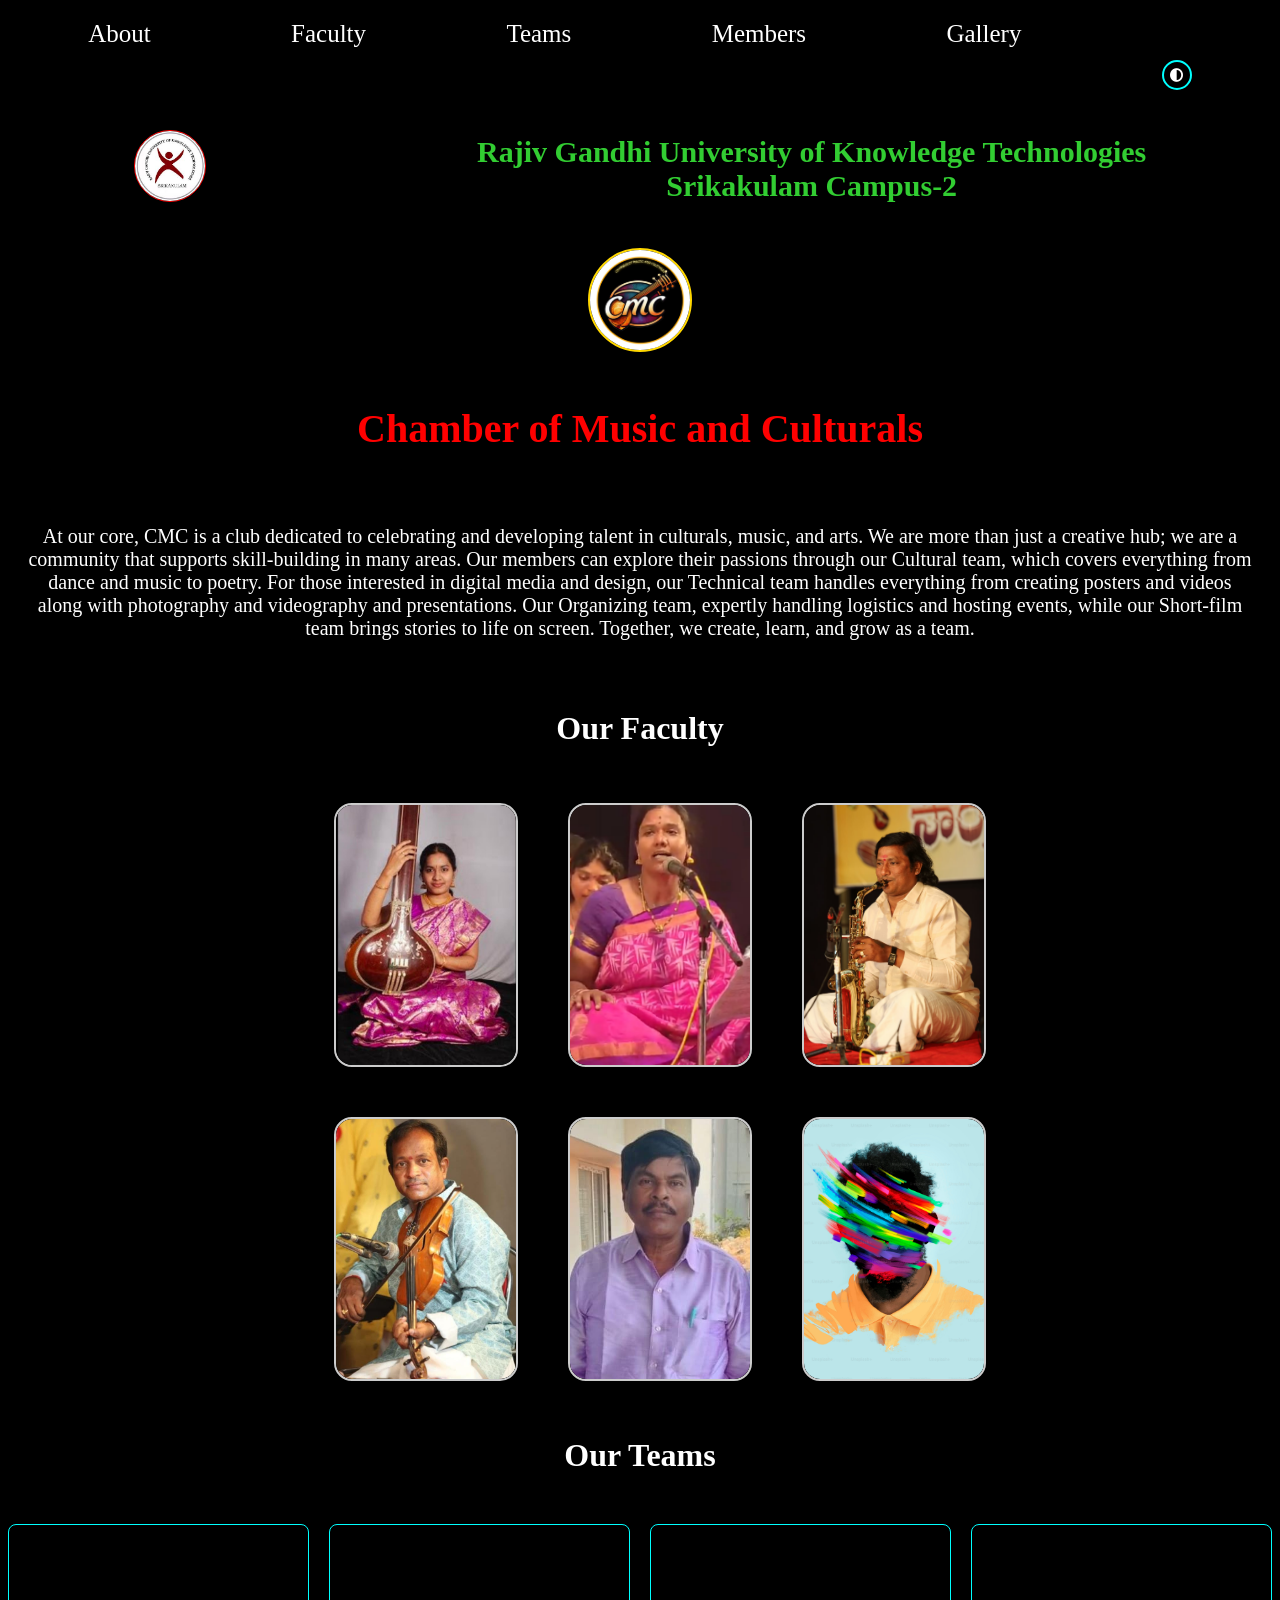
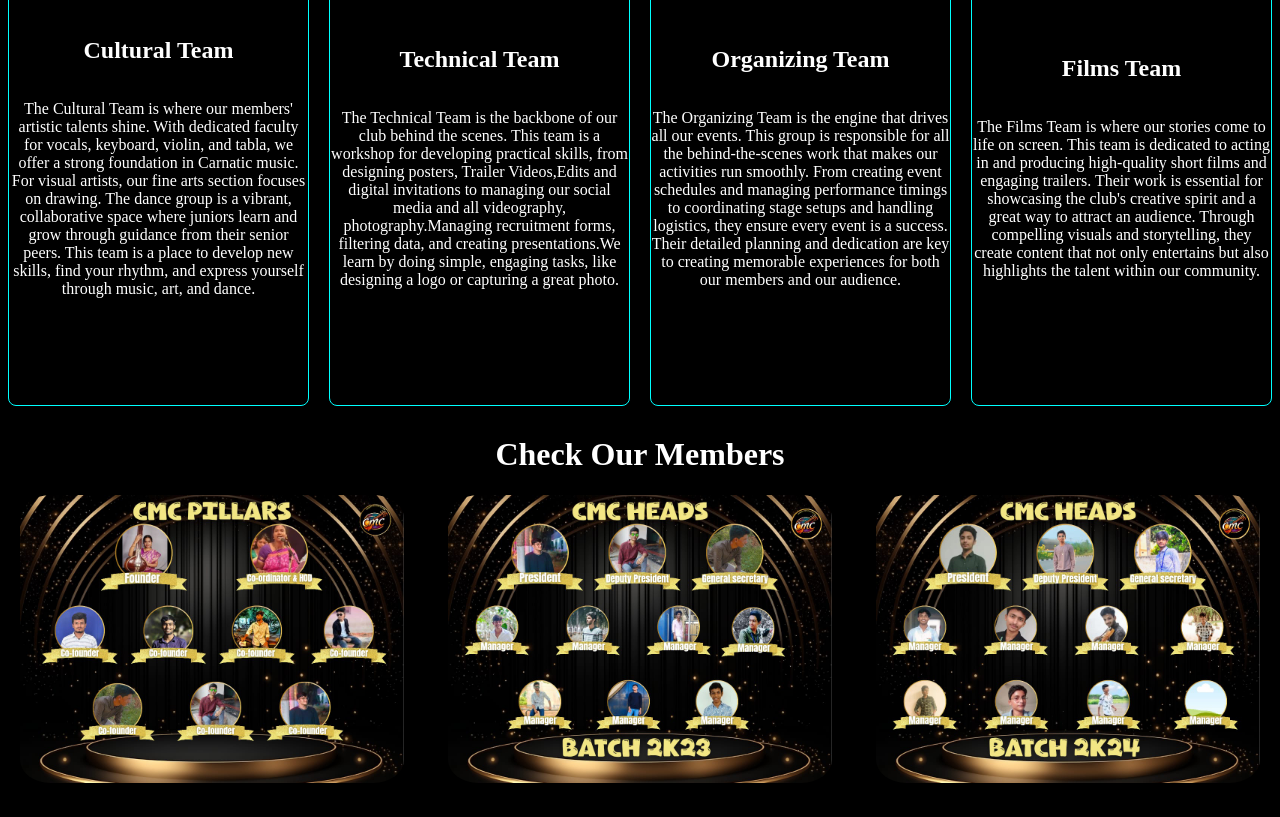
==== commit 63139af6: "fixed theme button" ====
--- a/index.html
+++ b/index.html
@@ -28,7 +28,7 @@
                 <a href="#Departments">Teams</a>
                 <a href="#Profiles">Members</a>
                 <a href="#gallery">Gallery</a>
-                <button onclick="toggleTheme()" class="switchtheme"><i class="fas fa-moon-over-sun"></i></button>
+                <button onclick="toggleTheme()" class="switchtheme"><i class="fas fa-adjust"></i></button>
 
             </nav>
         </header>
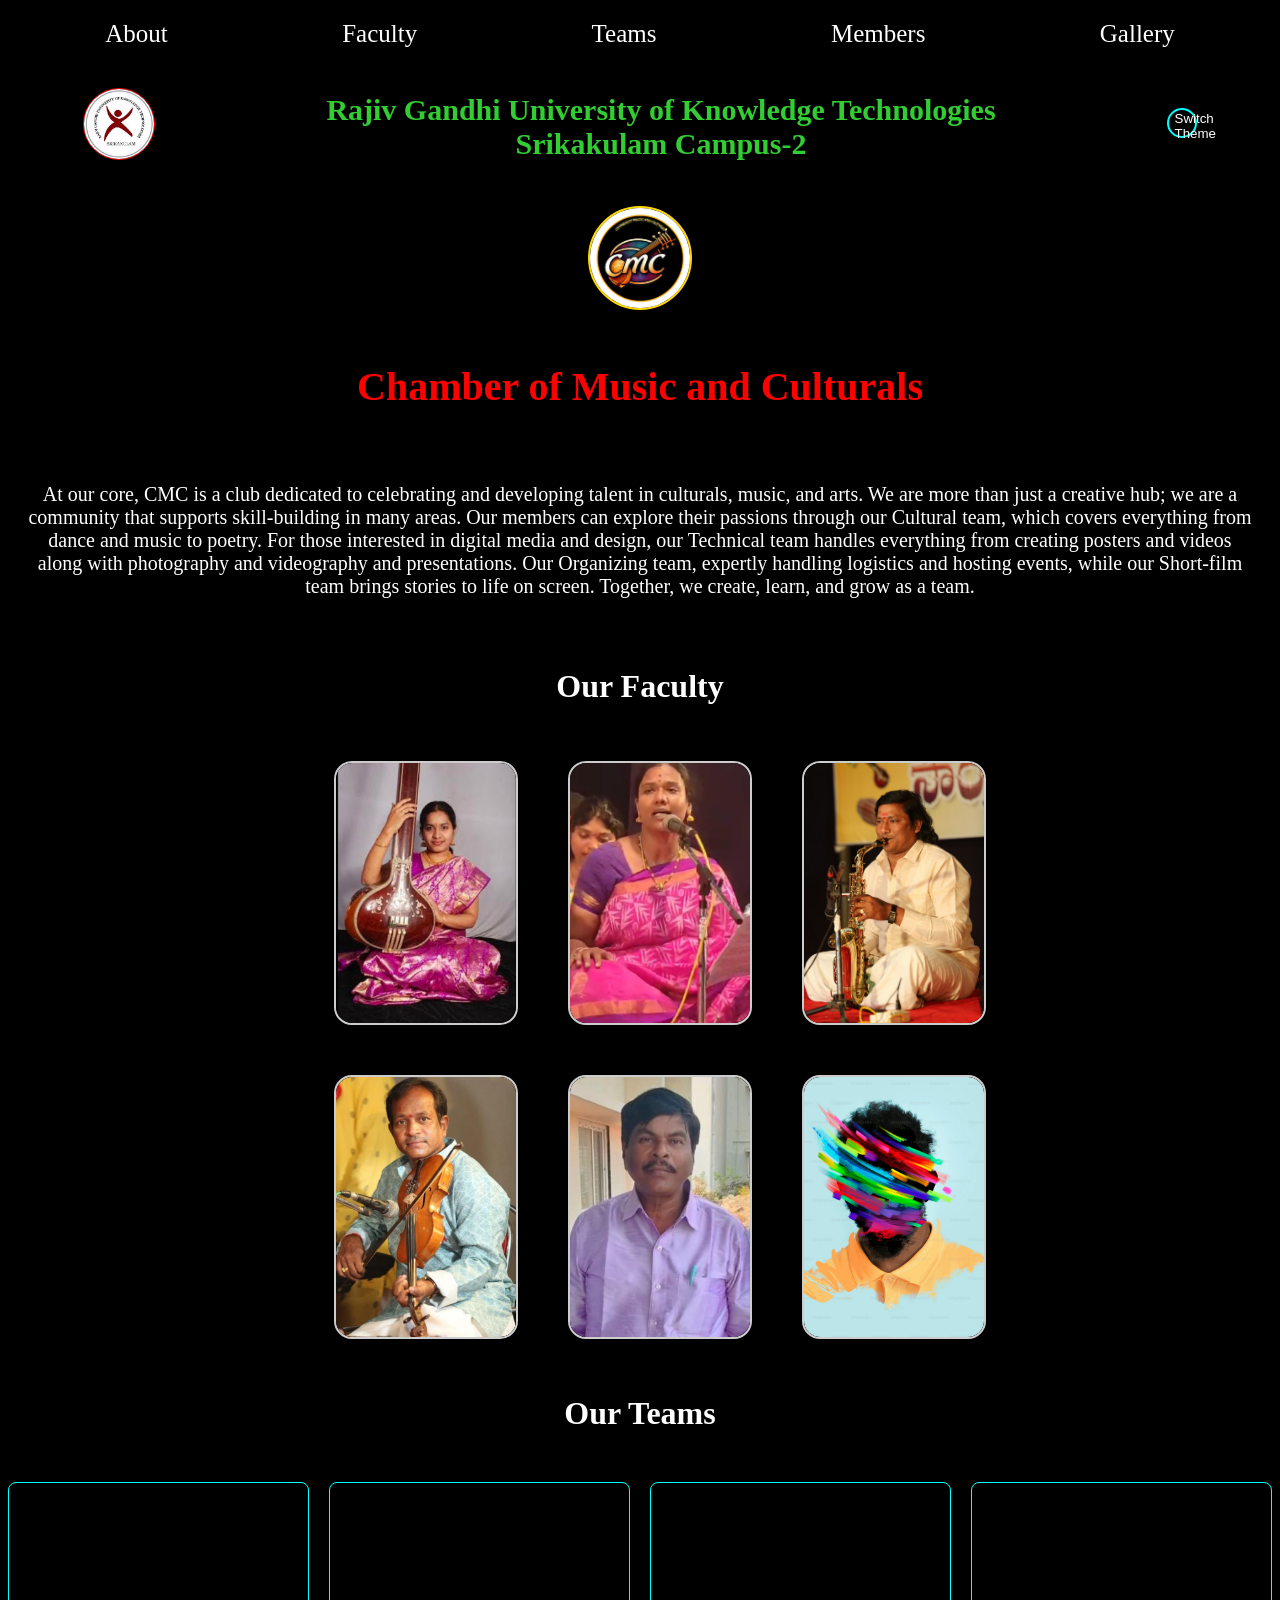
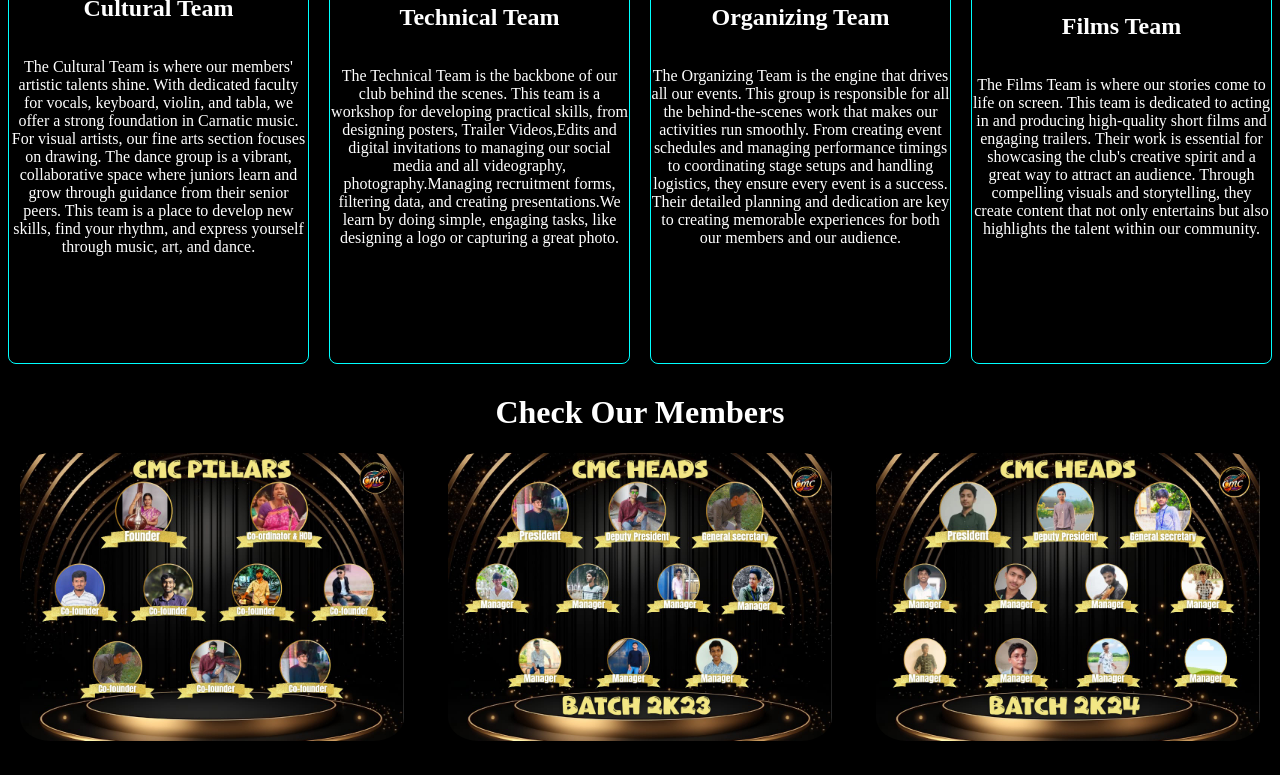
==== commit 203403c7: "back to original button" ====
--- a/index.html
+++ b/index.html
@@ -28,13 +28,11 @@
                 <a href="#Departments">Teams</a>
                 <a href="#Profiles">Members</a>
                 <a href="#gallery">Gallery</a>
-                <button onclick="toggleTheme()" class="switchtheme"><i class="fas fa-adjust"></i></button>
-
             </nav>
         </header>
     <section class="section2">
         <img src="rguktlogo.jfif" class="rgukt"> <h1 class="rguktheading">Rajiv Gandhi University of Knowledge Technologies<br> Srikakulam Campus-2</h1>
-        <!-- <button onclick="toggleTheme()" class="switchtheme">Switch Theme</button> -->
+        <button onclick="toggleTheme()" class="switchtheme">Switch Theme</button>
 
     </section>
 
